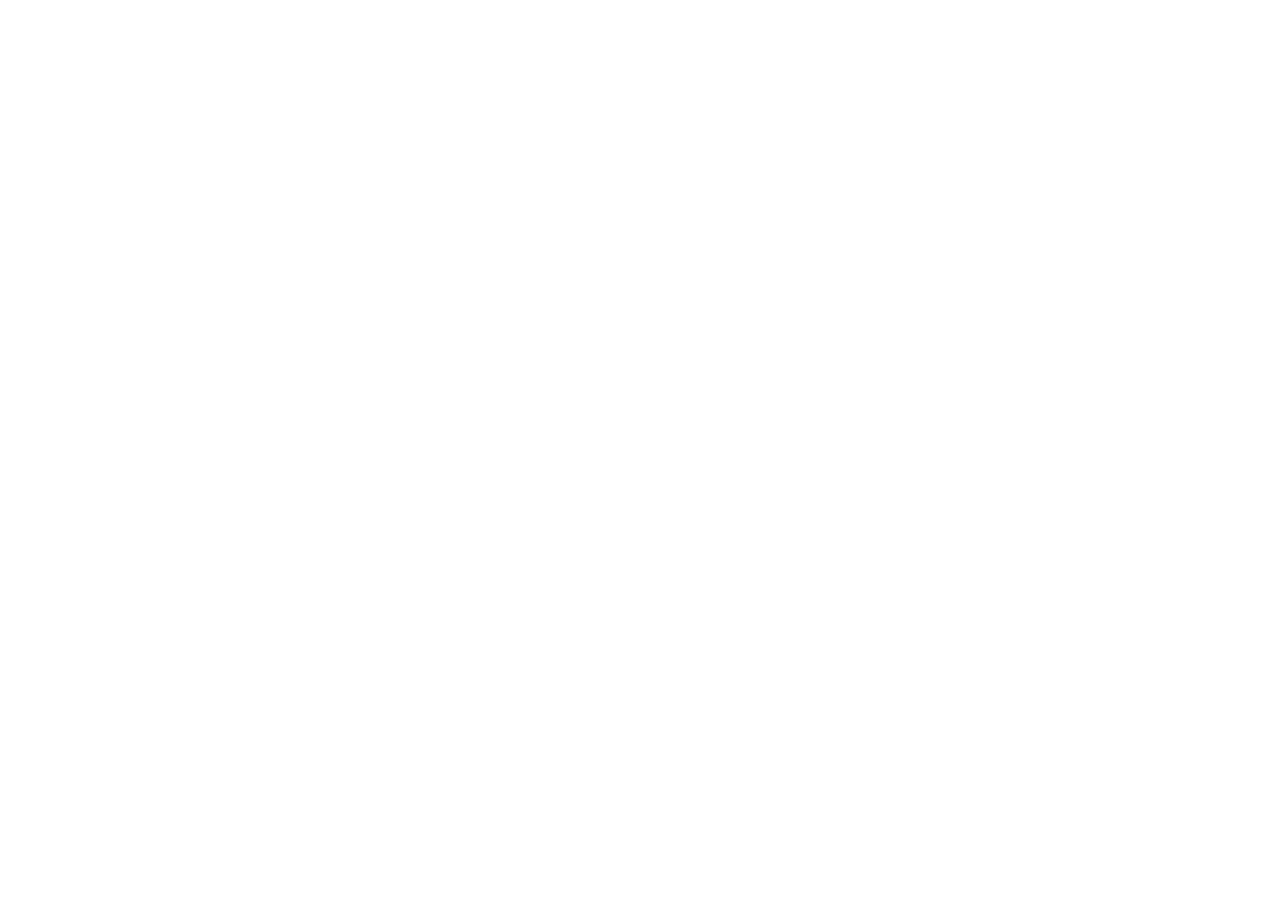
==== turntable.html @ cd5c47f5 "【界面】 用canvas画了一个圆" ====
<!DOCTYPE html>
<html>
 <head>
  <title>dailDemo</title>
 </head>
 <body onload="draw();">
   <canvas id="canvas" width="300" height="300"></canvas>
   <script type="text/javascript" src="./dailDemo.js"></script>
 </body>
</html>
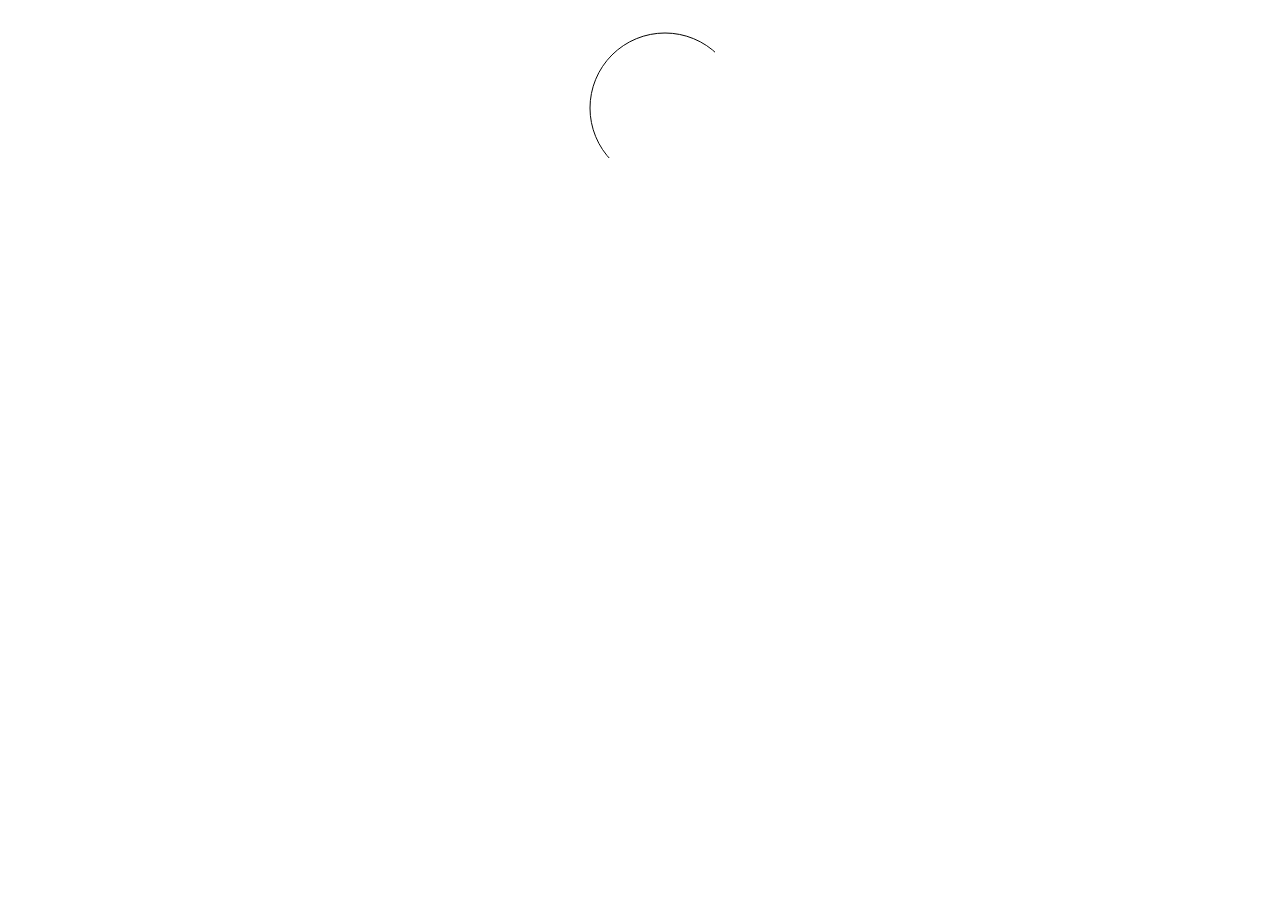
==== commit c6ec54a3: "【界面】 1.使用flex布局使转盘在页面水平居中 2.通过设置viewport适配移动端设备" ====
--- a/turntable.html
+++ b/turntable.html
@@ -1,10 +1,14 @@
 <!DOCTYPE html>
 <html>
  <head>
-  <title>dailDemo</title>
+  <title>turntableDemo</title>
+  <meta name="viewport" content="width=device-width, initial-scale=1">
+  <link rel="stylesheet" type="text/css" href="./turntable.css">
  </head>
  <body onload="draw();">
-   <canvas id="canvas" width="300" height="300"></canvas>
-   <script type="text/javascript" src="./dailDemo.js"></script>
+  <section class="container">
+    <canvas id="canvas" width="150" height="150" class="canvas"></canvas>
+  </section>
+  <script type="text/javascript" src="./turntable.js"></script>
  </body>
 </html>--- a/turntable.css
+++ b/turntable.css
@@ -0,0 +1,11 @@
+* {
+    box-sizing: border-box;
+}
+
+.container {
+    width: 100%;
+    height: 100vh;
+    display: flex;
+    justify-content: center;
+    align-items: flex-start;
+}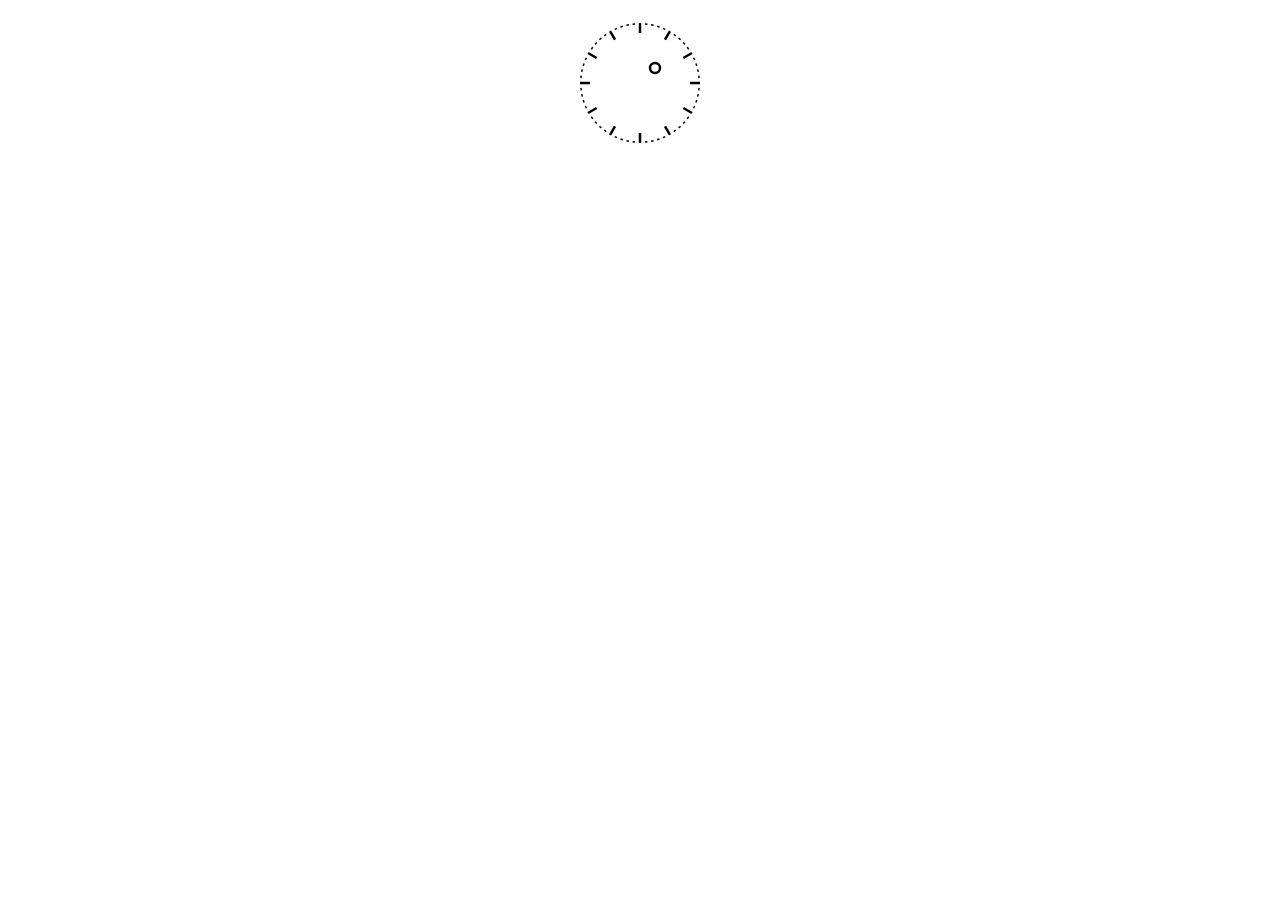
==== commit 9a658b5b: "【功能】 添加touch事件" ====
--- a/turntable.html
+++ b/turntable.html
@@ -2,6 +2,7 @@
 <html>
  <head>
   <title>turntableDemo</title>
+  <meta charset="utf-8">
   <meta name="viewport" content="width=device-width, initial-scale=1">
   <link rel="stylesheet" type="text/css" href="./turntable.css">
  </head>
